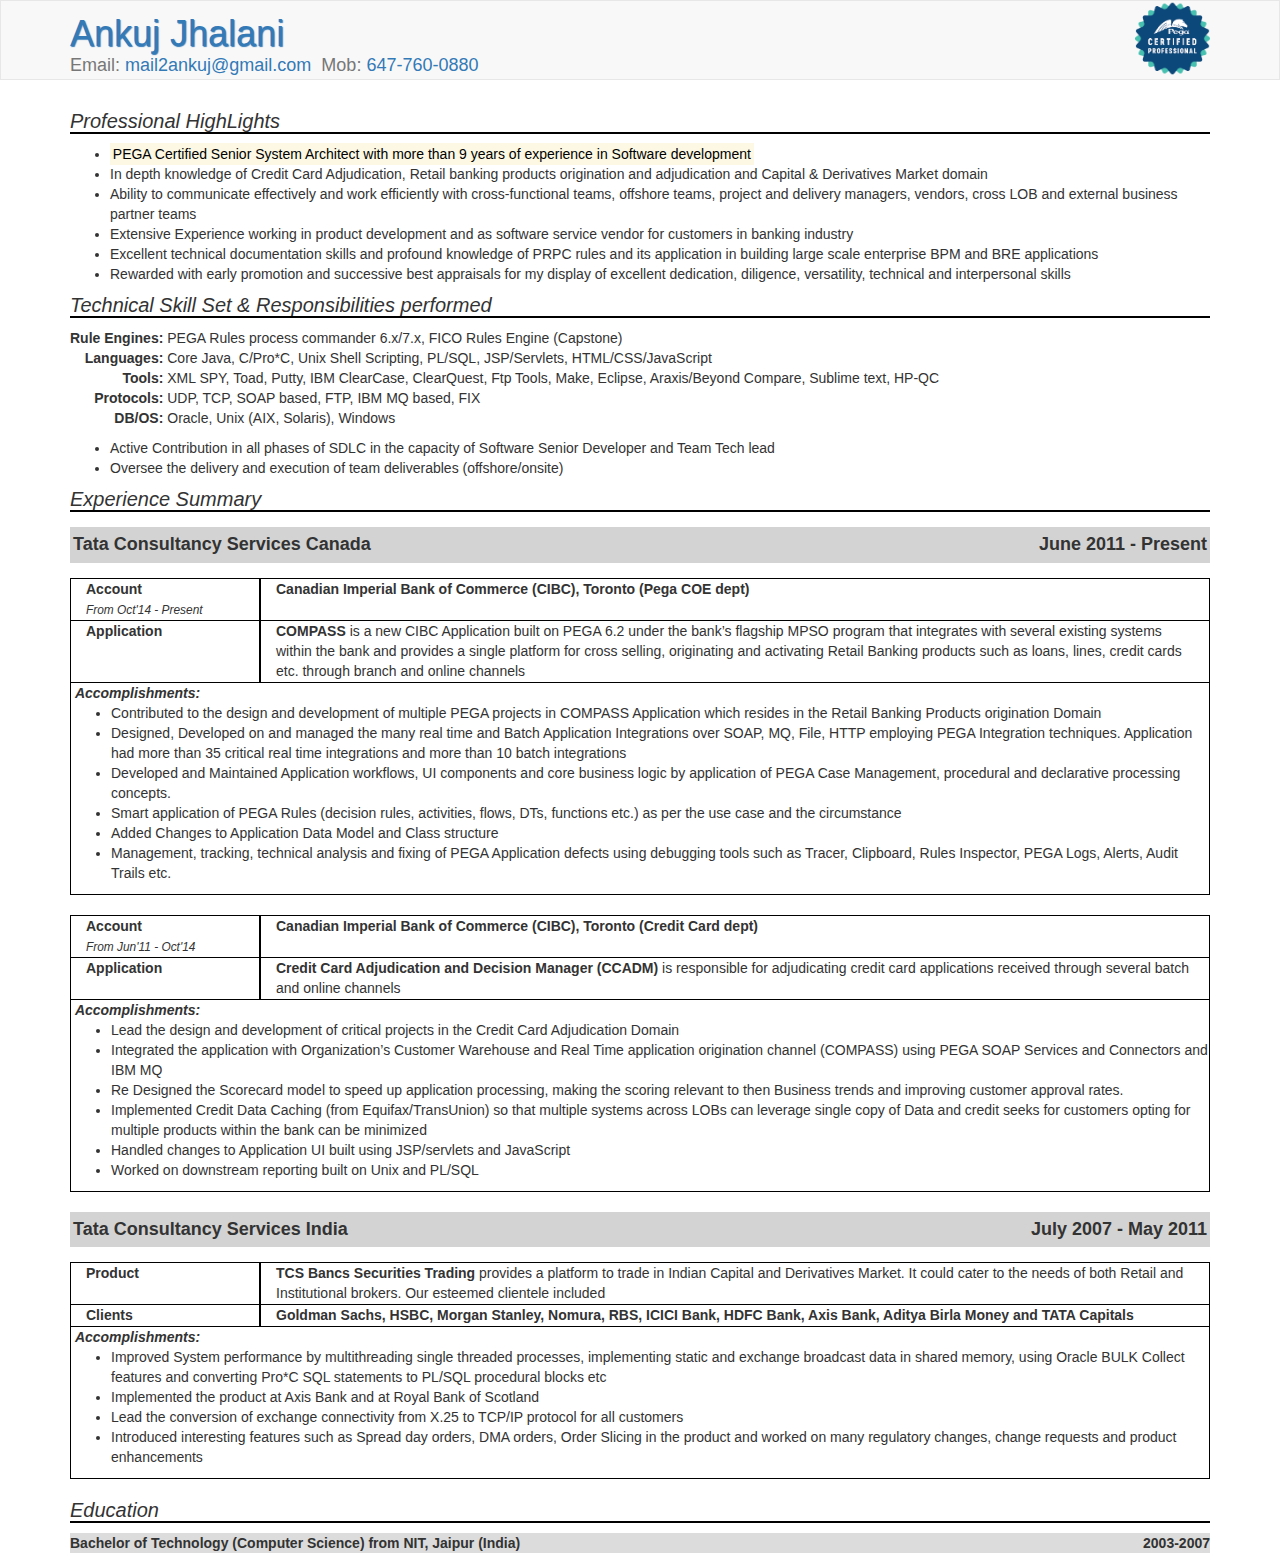
==== Resume/index.html @ c075dbb5 "Mobile friendly" ====
<!doctype html>
<html lang="en">
  <head>
    <meta charset="utf-8">
    <meta http-equiv="X-UA-Compatible" content="IE=edge">
    <meta name="viewport" content="width=device-width, initial-scale=1">
    <title>Ankuj's Resume</title>
    <link rel="stylesheet" href="css/bootstrap.min.css">
    <link rel="stylesheet" href="css/styles.css">
  </head>
  <body>

  <header> <!-- Semantic Html5 tag -->

    <nav id="header-nav" class="navbar navbar-default">  <!-- creates a header bar -->
      <div class="container">   <!-- container class used versus container-fluid since we dont want content to stretch with the viewport -->
      <!-- at 551px the header gets skewed so please fix it later -->
       <img src="images/Ankuj-Pega-certificate.png" alt="PEGA CSSA" height=75px width=75px class="pull-right">
        <div class="navbar-header"> 
          <div class="navbar-brand"> <!-- put your branding related items under navbar-brand class -->
              <a href="#"><h1>Ankuj Jhalani</h1></a>
              <span>Email: </span><a href="mailto:mail2ankuj@gmail.com"><span>mail2ankuj@gmail.com&nbsp&nbsp</span> </a>
              <div class="pull-right">
              <span>Mob: </span><a href="tel:647-760-0880"><span>647-760-0880</span></a>
              </div>
          </div>
        </div>
       </div>
    </nav>
   </header>

   <div class="container">
   		<section>
   			<h2>Professional HighLights</h2>
   				<ul>
   					<li><mark>PEGA Certified Senior System Architect with more than 9 years of experience in Software development</mark></li>
   					<li>In depth knowledge of Credit Card Adjudication, Retail banking products origination and adjudication and Capital & Derivatives Market domain</li>
   					<li>Ability to communicate effectively and work efficiently with cross-functional teams, offshore teams, project and delivery managers, vendors, cross LOB and external business partner teams 
   					</li>
   					<li>Extensive Experience working in product development and as software service vendor for customers in banking industry</li>
   					<li>Excellent technical documentation skills and profound knowledge of PRPC rules and its application in building large scale enterprise BPM and BRE applications</li>
   					<li>Rewarded with early promotion and successive best appraisals for my display of excellent dedication, diligence, versatility, technical and interpersonal skills </li>
   				</ul>	

   		</section>
   		<section>
   			<h2>Technical Skill Set & Responsibilities performed</h2>
   				<table>
   					<tr>
   						<td><span class="strong">Rule Engines:</span></td>
   						<td class="desc">&nbspPEGA Rules process commander 6.x/7.x, FICO Rules Engine (Capstone)</td>
   					</tr>
   					<tr>
   						<td><span class="strong">Languages:</span> </td>
   						<td class="desc">&nbspCore Java, C/Pro*C, Unix Shell Scripting, PL/SQL, JSP/Servlets, HTML/CSS/JavaScript</td>
   					</tr>
   					<tr>
   						<td><span class="strong">Tools:</span> </td>
   						<td class="desc">&nbspXML SPY, Toad, Putty, IBM ClearCase, ClearQuest, Ftp Tools, Make, Eclipse, Araxis/Beyond Compare, Sublime text, HP-QC</td>
   					</tr>
   					<tr>
   						<td><span class="strong">Protocols: </span></td>
   						<td class="desc">&nbspUDP, TCP, SOAP based, FTP, IBM MQ based, FIX</td>
   					</tr>
   					<tr>
   						<td><span class="strong">DB/OS: </span></td>
   						<td class="desc">&nbspOracle, Unix (AIX, Solaris), Windows</td>
   					</tr>
   				</table>
   				<ul>
   					<li>Active Contribution in all phases of SDLC in the capacity of Software Senior Developer and Team Tech lead</li>
   					<li>Oversee the delivery and execution of team deliverables (offshore/onsite)</li>	
   				</ul>
   		</section>
   		<section>
   			<h2>Experience Summary</h2>
   			<div class="super-highlight"><span class="strong" id="companyname">Tata Consultancy Services Canada<span><span class="strong pull-right">June 2011 - Present</span></div>
   			
   				<div class="row">
   					<div class="col-md-2 border-box"><span class="strong">Account</span><br><span class="small"><em>From Oct'14 - Present</em></span></div>
   					<div class="col-md-10 border-box"><span class="strong">Canadian Imperial Bank of Commerce (CIBC), Toronto (Pega COE dept)</span></div>
   				</div>
   				<div class="row">
   					<div class="col-md-2 border-box"><span class="strong">Application</span></div>
   					<div class="col-md-10 border-box"><span><span class="strong">COMPASS</span> is a new CIBC Application built on PEGA 6.2 under the bank’s flagship MPSO program that integrates with several existing systems within the bank and provides a single platform for cross selling, originating and activating Retail Banking products such as loans, lines, credit cards etc. through branch and online channels</span></div>
   				</div>

   				<div class="row">
   					<div class="border-box">
   					<span class="strong"><em>&nbspAccomplishments:</em></span>
   					<ul>
   						<li>Contributed to the design and development of multiple PEGA projects in COMPASS Application which resides in the Retail Banking Products origination Domain </li>
   						<li>Designed, Developed on and managed the many real time and Batch Application Integrations over SOAP, MQ, File, HTTP employing PEGA Integration techniques. Application had more than 35 critical real time integrations and more than 10 batch integrations
   						</li>
   						<li>Developed and Maintained Application workflows, UI components and core business logic by application of PEGA Case Management, procedural and declarative processing concepts.
   						</li>
   						<li>Smart application of PEGA Rules (decision rules, activities, flows, DTs, functions etc.) as per the use case and the circumstance 
   						</li>
   						<li>Added Changes to Application Data Model and Class structure</li>
   						<li>Management, tracking,  technical analysis and fixing of PEGA Application defects  using debugging tools such as Tracer, Clipboard, Rules Inspector, PEGA Logs, Alerts, Audit Trails etc.</li>
   					</ul>
   					</div>
   				</div>

   				<div class="end-hack"></div>
   				

   				<div class="row">
   					<div class="col-md-2 border-box"><span class="strong">Account</span><br><span class="small"><em>From Jun'11 - Oct'14</em></span></div>
   					<div class="col-md-10 border-box"><span class="strong">Canadian Imperial Bank of Commerce (CIBC), Toronto (Credit Card dept)</span></div>
   				</div>
   				<div class="row">
   					<div class="col-md-2 border-box"><span class="strong">Application</span></div>
   					<div class="col-md-10 border-box"><span><span class="strong">Credit Card Adjudication and Decision Manager (CCADM) </span> is responsible for adjudicating credit card applications received through several batch and online channels</span></div>
   				</div>

   				<div class="row">
   					<div class="border-box">
   					<span class="strong"><em>&nbspAccomplishments:</em></span>
   					<ul>
   						<li>Lead the design and development of critical projects in the Credit Card Adjudication Domain </li>
   						<li>Integrated the application with Organization’s Customer Warehouse and Real Time application origination channel (COMPASS) using PEGA SOAP Services and Connectors and IBM MQ 
   						</li>
   						<li>Re Designed the Scorecard model to speed up application processing, making the scoring relevant to then Business trends and improving customer approval rates.
   						</li>
   						<li>Implemented Credit Data Caching (from Equifax/TransUnion) so that multiple systems across LOBs can leverage single copy of Data and credit seeks for customers opting for multiple products within the bank can be minimized
   						</li>
   						<li>Handled changes to Application UI built using JSP/servlets and JavaScript</li>
   						<li>Worked on downstream reporting built on Unix and PL/SQL</li>
   					</ul>
   					</div>
   				</div>

   				<div class="end-hack"></div>

   				<div class="super-highlight"><span class="strong" id="companyname">Tata Consultancy Services India<span><span class="strong pull-right">July 2007 - May 2011</span></div>

   				<div class="row">
   					<div class="col-md-2 border-box"><span class="strong">Product</span></div>
   					<div class="col-md-10 border-box"><span class="strong">TCS Bancs Securities Trading</span><span>&nbspprovides a platform to trade in Indian Capital and Derivatives Market. It could cater to the needs of both Retail and Institutional brokers. Our esteemed clientele included</span>
   					</div>
   				</div>
   				<div class="row">
   					<div class="col-md-2 border-box"><span class="strong">Clients</span></div>
   					<div class="col-md-10 border-box"><span><span class="strong">Goldman Sachs, HSBC, Morgan Stanley, Nomura, RBS, ICICI Bank, HDFC Bank, Axis Bank, Aditya Birla Money and TATA Capitals</span></div>
   				</div>

   				<div class="row">
   					<div class="border-box">
   					<span class="strong"><em>&nbspAccomplishments:</em></span>
   					<ul>
   						<li>Improved System performance by multithreading single threaded processes, implementing static and exchange broadcast data in shared memory, using Oracle BULK Collect features and converting Pro*C SQL statements to PL/SQL procedural blocks etc </li>
   						<li>Implemented the product at Axis Bank and at Royal Bank of Scotland</li>					
   						<li>Lead the conversion of exchange connectivity from X.25 to TCP/IP protocol for all customers</li>  						
   						<li>Introduced interesting features such as Spread day orders, DMA orders, Order Slicing in the product and worked on many regulatory changes, change requests and product enhancements</li>
   					</ul>
   					</div>
   				</div>

   				<div class="end-hack"></div>

   			<section>
   				<h2>Education</h2>
   				<p class="highlight">
   				<span class="strong">Bachelor of Technology (Computer Science) from NIT, Jaipur (India)</span><span class="pull-right strong">2003-2007</span>
   				</p>

   			</section>

   	

   			</div>
   				

  <!-- jQuery (Bootstrap JS plugins depend on it) -->
  <script src="js/jquery-1.11.3.min.js"></script>
  <script src="js/bootstrap.min.js"></script>
  <script src="js/script.js"></script>
</body>
---- Resume/css/styles.css ----
#header-nav {
	border-radius: 0;
	/*background-color: #19E9DF;*/
	min-height: 80px;
	
}

.navbar-brand h1 {
	margin-top: 0px;
	margin-bottom: 3px;
	line-height: 1;
	text-shadow: 1px 1px 1px;

}


.navbar-brand a:hover, .navbar-brand a:focus {
	text-decoration: none;
} 

.navbar-header button.navbar-toggle {
	margin-top: 15px;
	border-color: black;
	
}

.navbar-header  button.navbar-toggle .icon-bar {
	background-color: white;
}

#nav-list {
	margin-top:0px;
	margin-bottom: 0px;
	background-color: green;

}

h2 {
	margin-top: 10px;
	border-bottom: 2px solid black;
	font-style: italic;
	font-size: 20px;
}

section {
	margin-bottom: 10px;
}
table {
	margin-bottom: 10px;
}
.strong {
	font-weight: bold;
}
ul {
	list-style-image: url(images/bullet2.gif);
}
td{
	text-align: right;
}
td.desc {
	text-align: left;
}
div.super-highlight {
	padding-top:5px;
	padding-bottom: 5px;
	padding-right:3px;
	padding-left:3px;
	margin-top:15px;
	margin-bottom:15px;
	background-color: #D3D3D3;
}

div.border-box {
	border:1px solid black;
	padding-bottom:100%;
	margin-bottom:-100%;
}

#companyname {
	font-size: 18px;
}

#nav-list li span{
	text-align: center;
	font-weight: bold;
	padding: 2px;
	border-bottom: 1px solid black;
}

.row {
	width:100%;
	margin-right:0px;
	margin-left:0px;
	overflow: hidden;
}

.end-hack {

	border-top:1px solid black;
	margin-bottom: 20px;
}

.highlight {
 background-color: #DCDCDC;
}
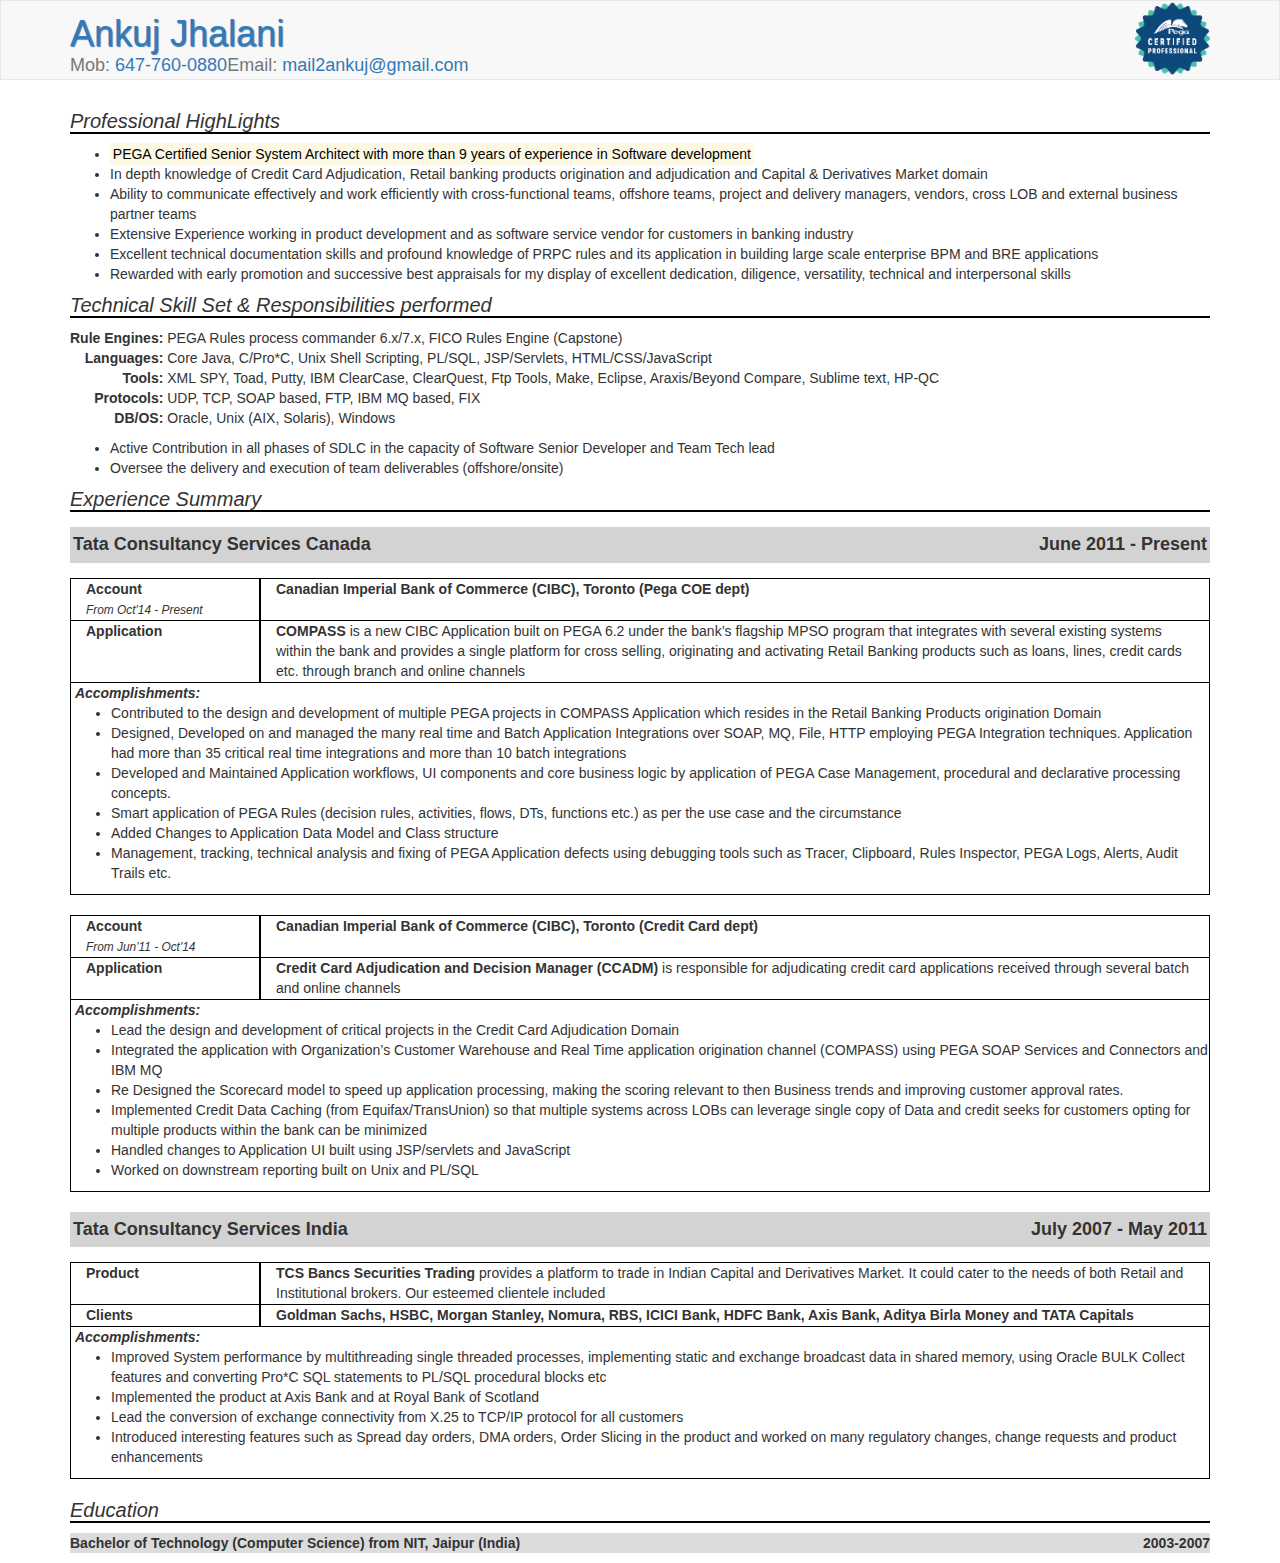
==== commit 7394324a: "Adding changes" ====
--- a/Resume/index.html
+++ b/Resume/index.html
@@ -20,7 +20,7 @@
           <div class="navbar-brand"> <!-- put your branding related items under navbar-brand class -->
               <a href="#"><h1>Ankuj Jhalani</h1></a>
               <span>Email: </span><a href="mailto:mail2ankuj@gmail.com"><span>mail2ankuj@gmail.com&nbsp&nbsp</span> </a>
-              <div class="pull-right">
+              <div class="pull-left">
               <span>Mob: </span><a href="tel:647-760-0880"><span>647-760-0880</span></a>
               </div>
           </div>
@@ -176,4 +176,4 @@
   <script src="js/jquery-1.11.3.min.js"></script>
   <script src="js/bootstrap.min.js"></script>
   <script src="js/script.js"></script>
-</body>+</body>
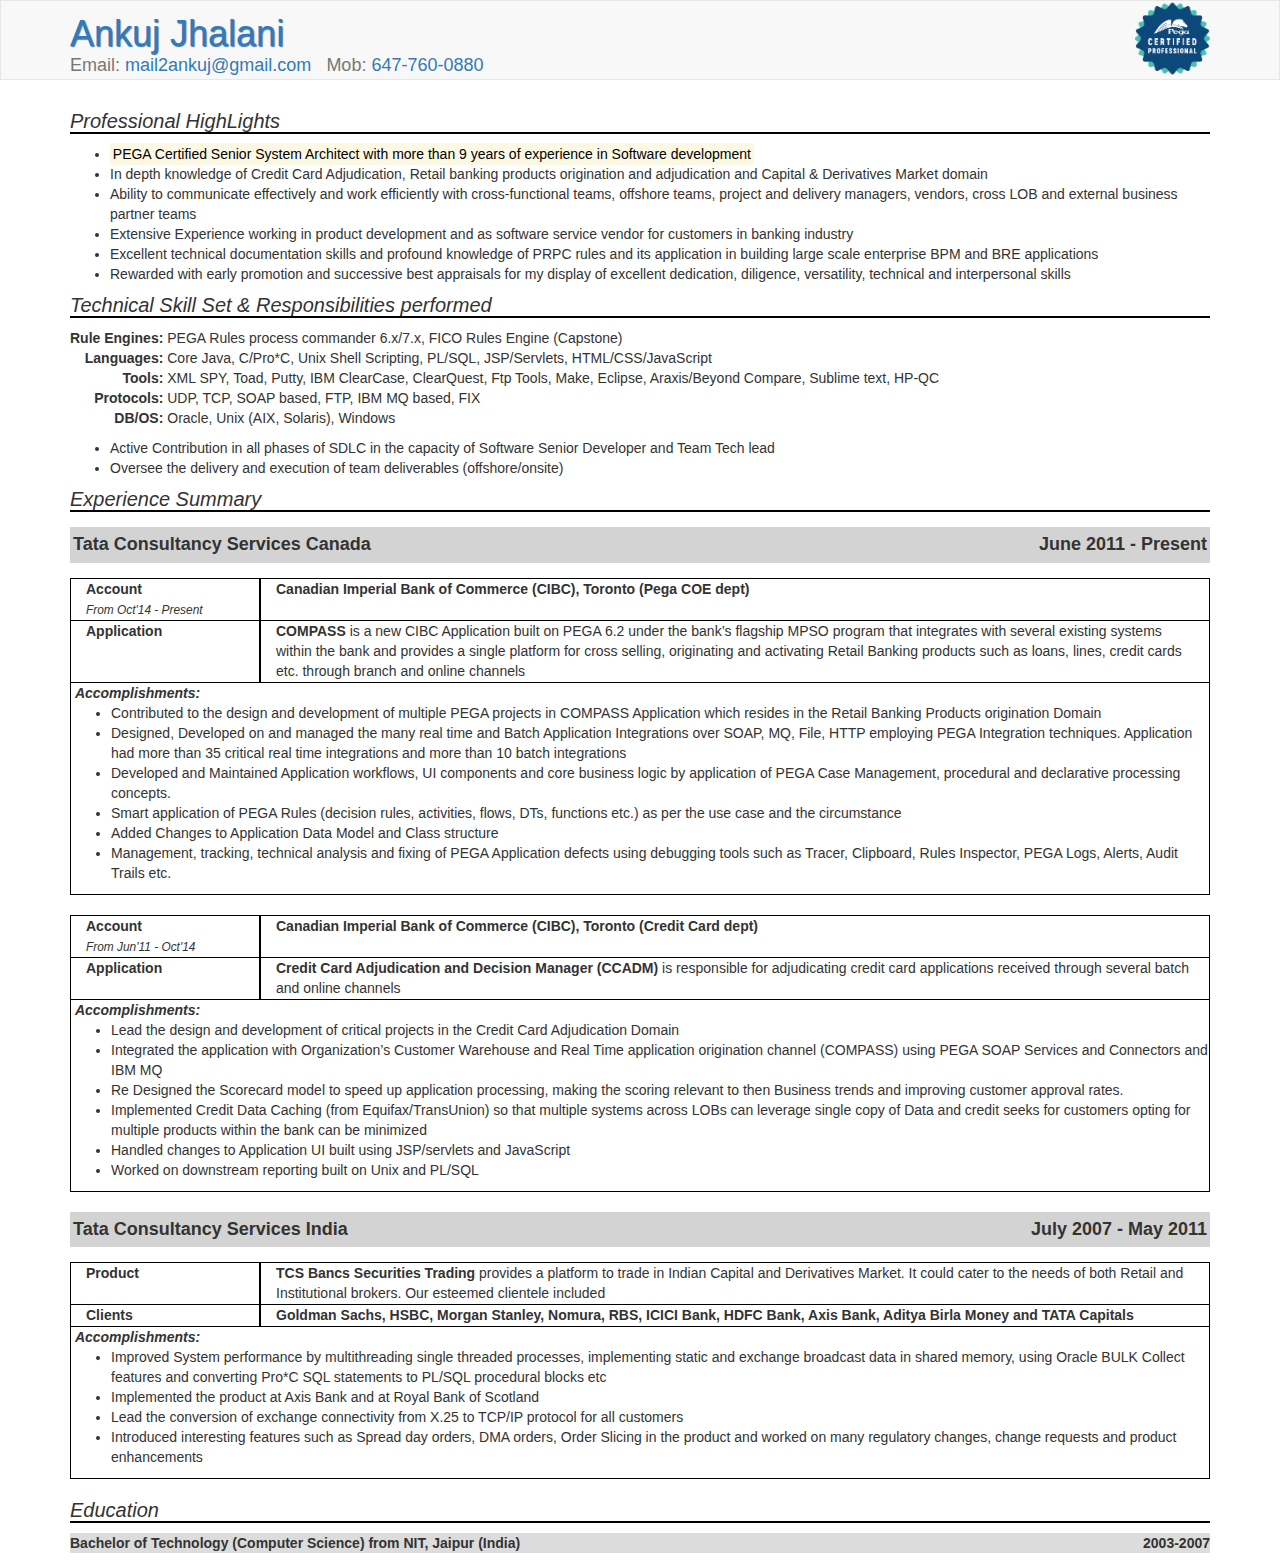
==== commit 54f2cb9a: "Adding changes" ====
--- a/Resume/index.html
+++ b/Resume/index.html
@@ -20,9 +20,7 @@
           <div class="navbar-brand"> <!-- put your branding related items under navbar-brand class -->
               <a href="#"><h1>Ankuj Jhalani</h1></a>
               <span>Email: </span><a href="mailto:mail2ankuj@gmail.com"><span>mail2ankuj@gmail.com&nbsp&nbsp</span> </a>
-              <div class="pull-left">
               <span>Mob: </span><a href="tel:647-760-0880"><span>647-760-0880</span></a>
-              </div>
           </div>
         </div>
        </div>
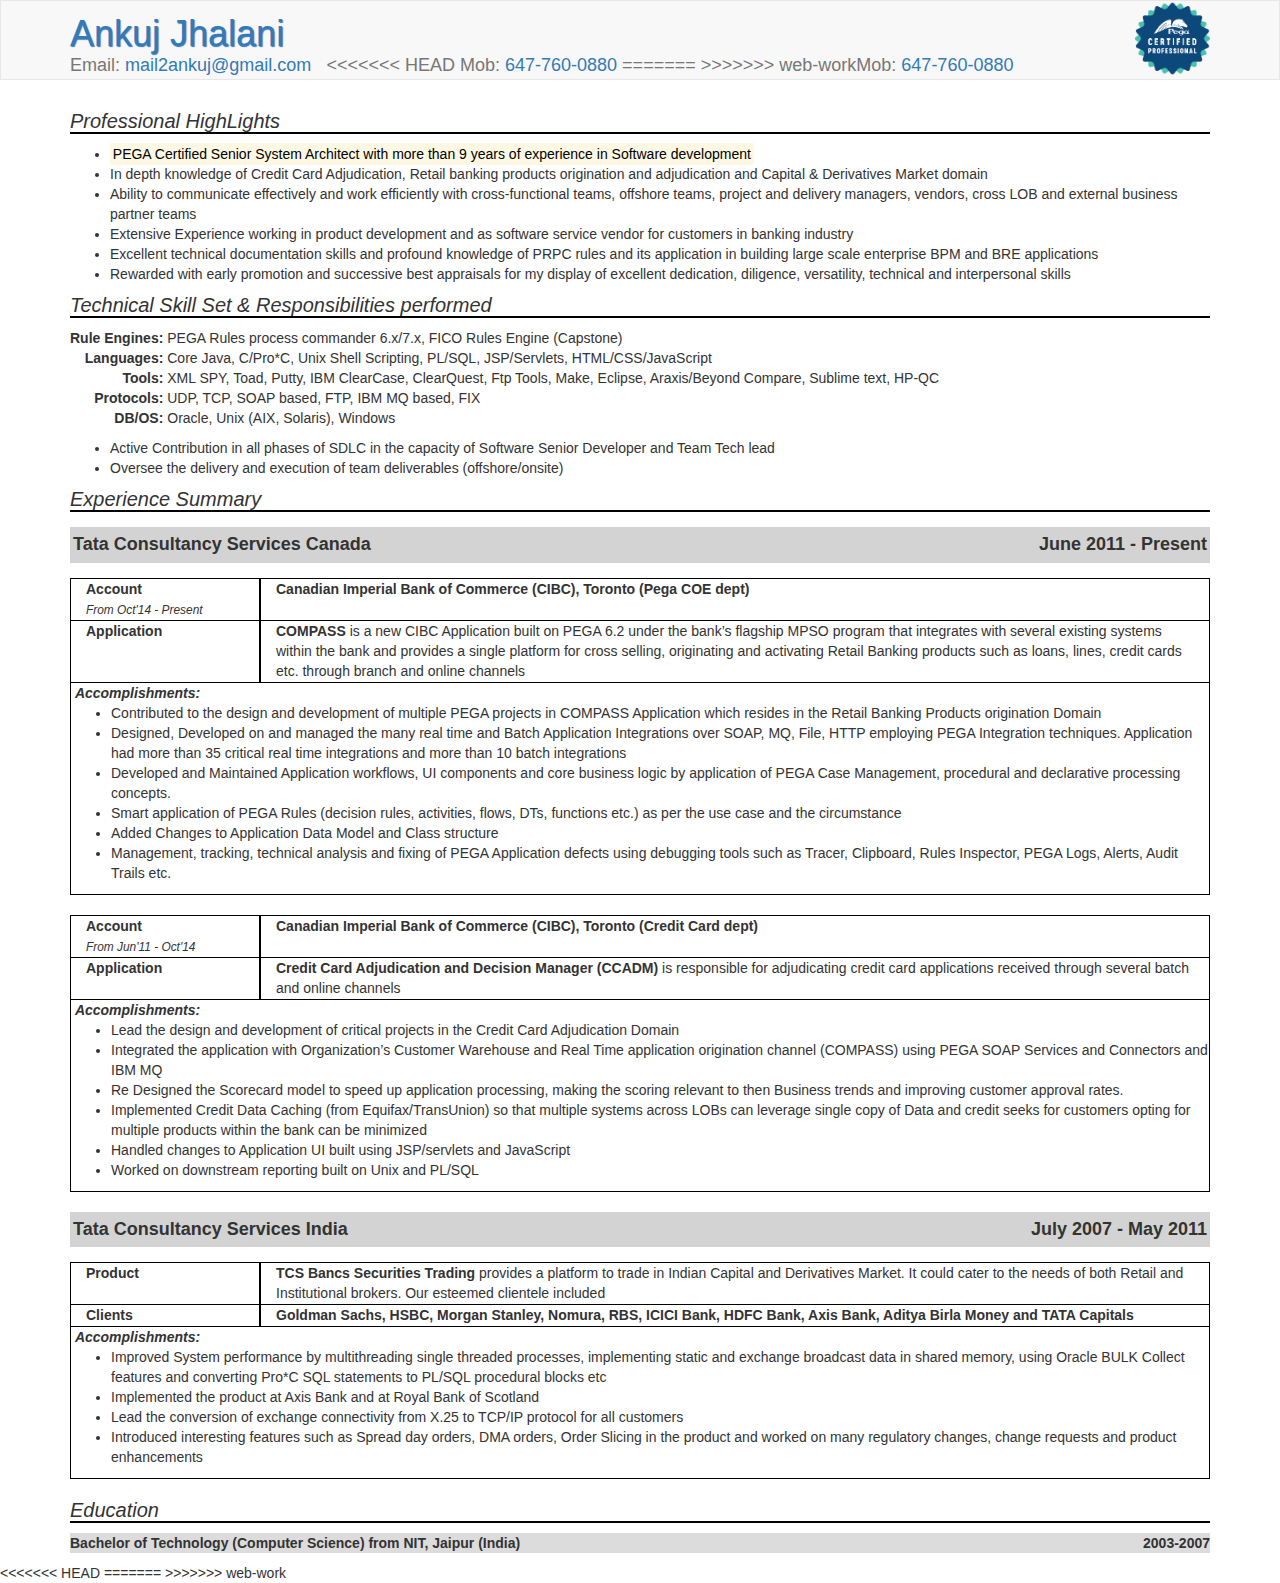
==== commit db210918: "Commiting all changes" ====
--- a/Resume/index.html
+++ b/Resume/index.html
@@ -20,7 +20,13 @@
           <div class="navbar-brand"> <!-- put your branding related items under navbar-brand class -->
               <a href="#"><h1>Ankuj Jhalani</h1></a>
               <span>Email: </span><a href="mailto:mail2ankuj@gmail.com"><span>mail2ankuj@gmail.com&nbsp&nbsp</span> </a>
+<<<<<<< HEAD
               <span>Mob: </span><a href="tel:647-760-0880"><span>647-760-0880</span></a>
+=======
+              <div class="pull-right">
+              <span>Mob: </span><a href="tel:647-760-0880"><span>647-760-0880</span></a>
+              </div>
+>>>>>>> web-work
           </div>
         </div>
        </div>
@@ -174,4 +180,8 @@
   <script src="js/jquery-1.11.3.min.js"></script>
   <script src="js/bootstrap.min.js"></script>
   <script src="js/script.js"></script>
+<<<<<<< HEAD
 </body>
+=======
+</body>
+>>>>>>> web-work
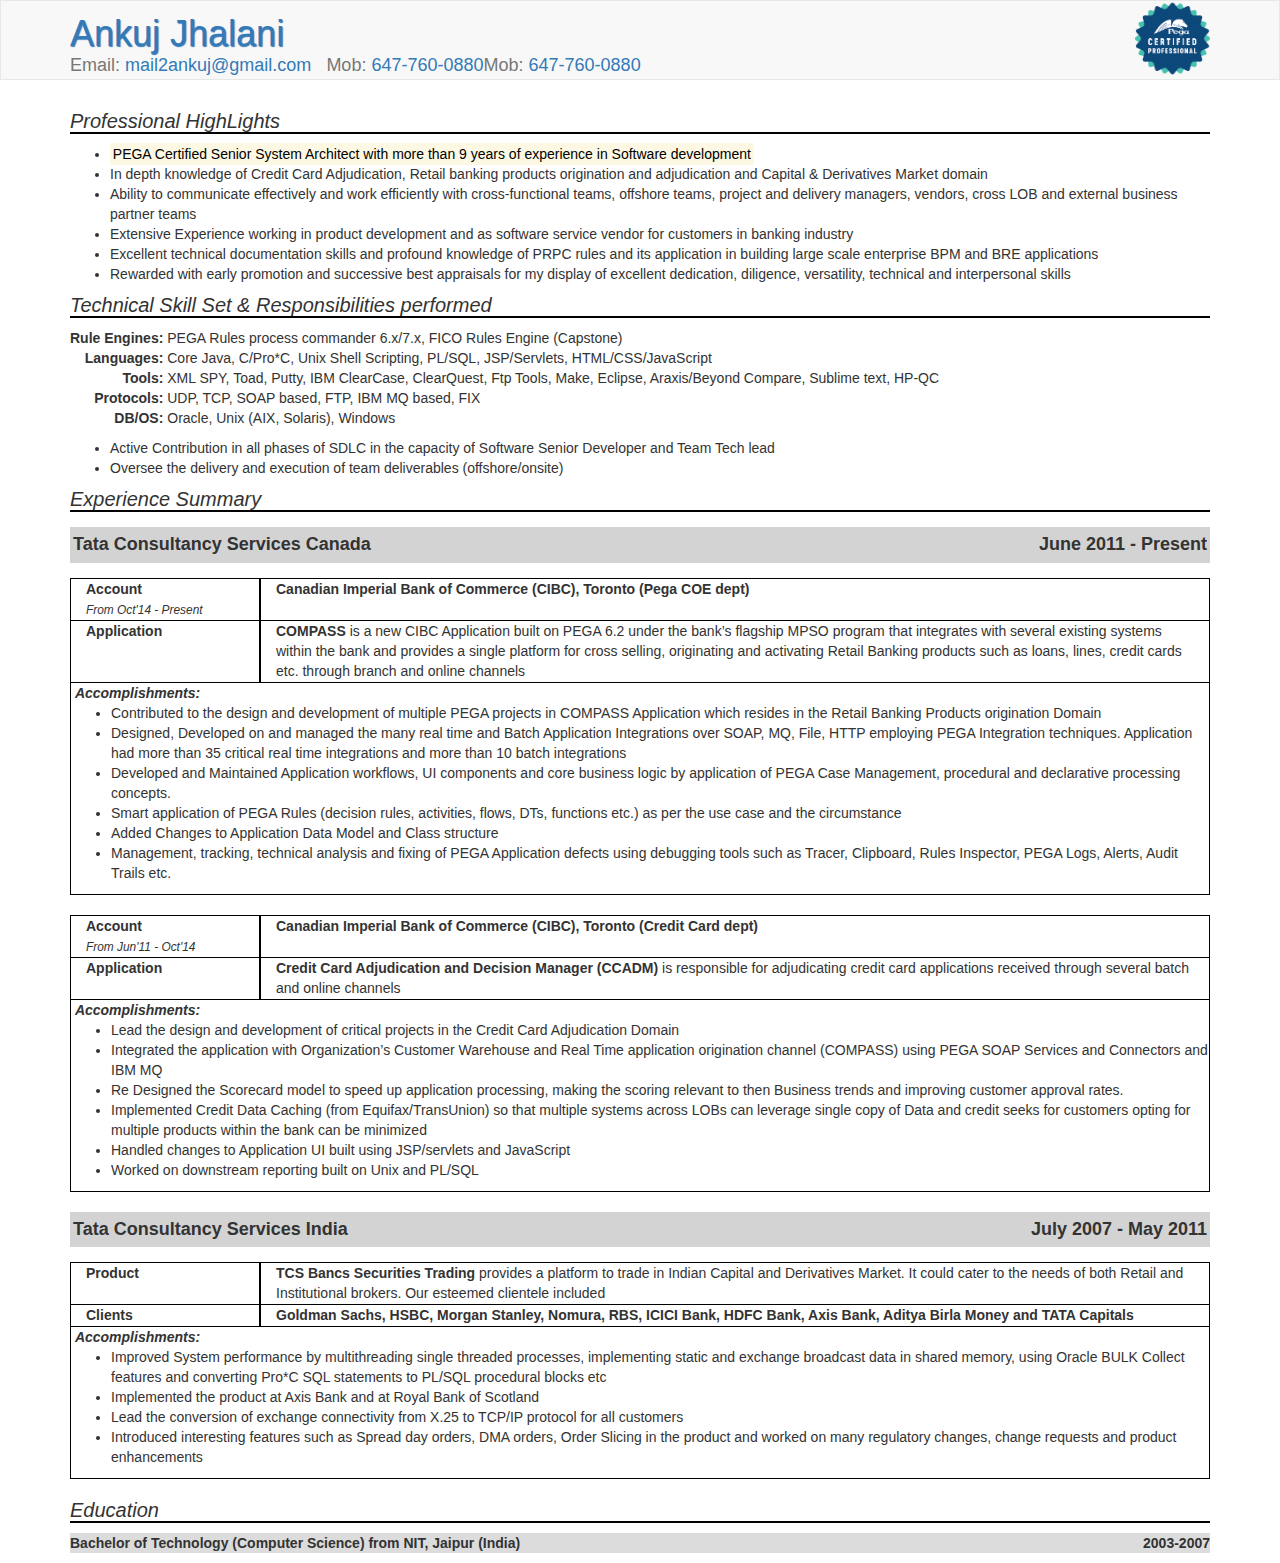
==== commit f199d46f: "Hopefully final changes" ====
--- a/Resume/index.html
+++ b/Resume/index.html
@@ -20,13 +20,11 @@
           <div class="navbar-brand"> <!-- put your branding related items under navbar-brand class -->
               <a href="#"><h1>Ankuj Jhalani</h1></a>
               <span>Email: </span><a href="mailto:mail2ankuj@gmail.com"><span>mail2ankuj@gmail.com&nbsp&nbsp</span> </a>
-<<<<<<< HEAD
+
               <span>Mob: </span><a href="tel:647-760-0880"><span>647-760-0880</span></a>
-=======
               <div class="pull-right">
               <span>Mob: </span><a href="tel:647-760-0880"><span>647-760-0880</span></a>
               </div>
->>>>>>> web-work
           </div>
         </div>
        </div>
@@ -176,12 +174,6 @@
    			</div>
    				
 
-  <!-- jQuery (Bootstrap JS plugins depend on it) -->
-  <script src="js/jquery-1.11.3.min.js"></script>
-  <script src="js/bootstrap.min.js"></script>
-  <script src="js/script.js"></script>
-<<<<<<< HEAD
 </body>
-=======
-</body>
->>>>>>> web-work
+</html>
+
